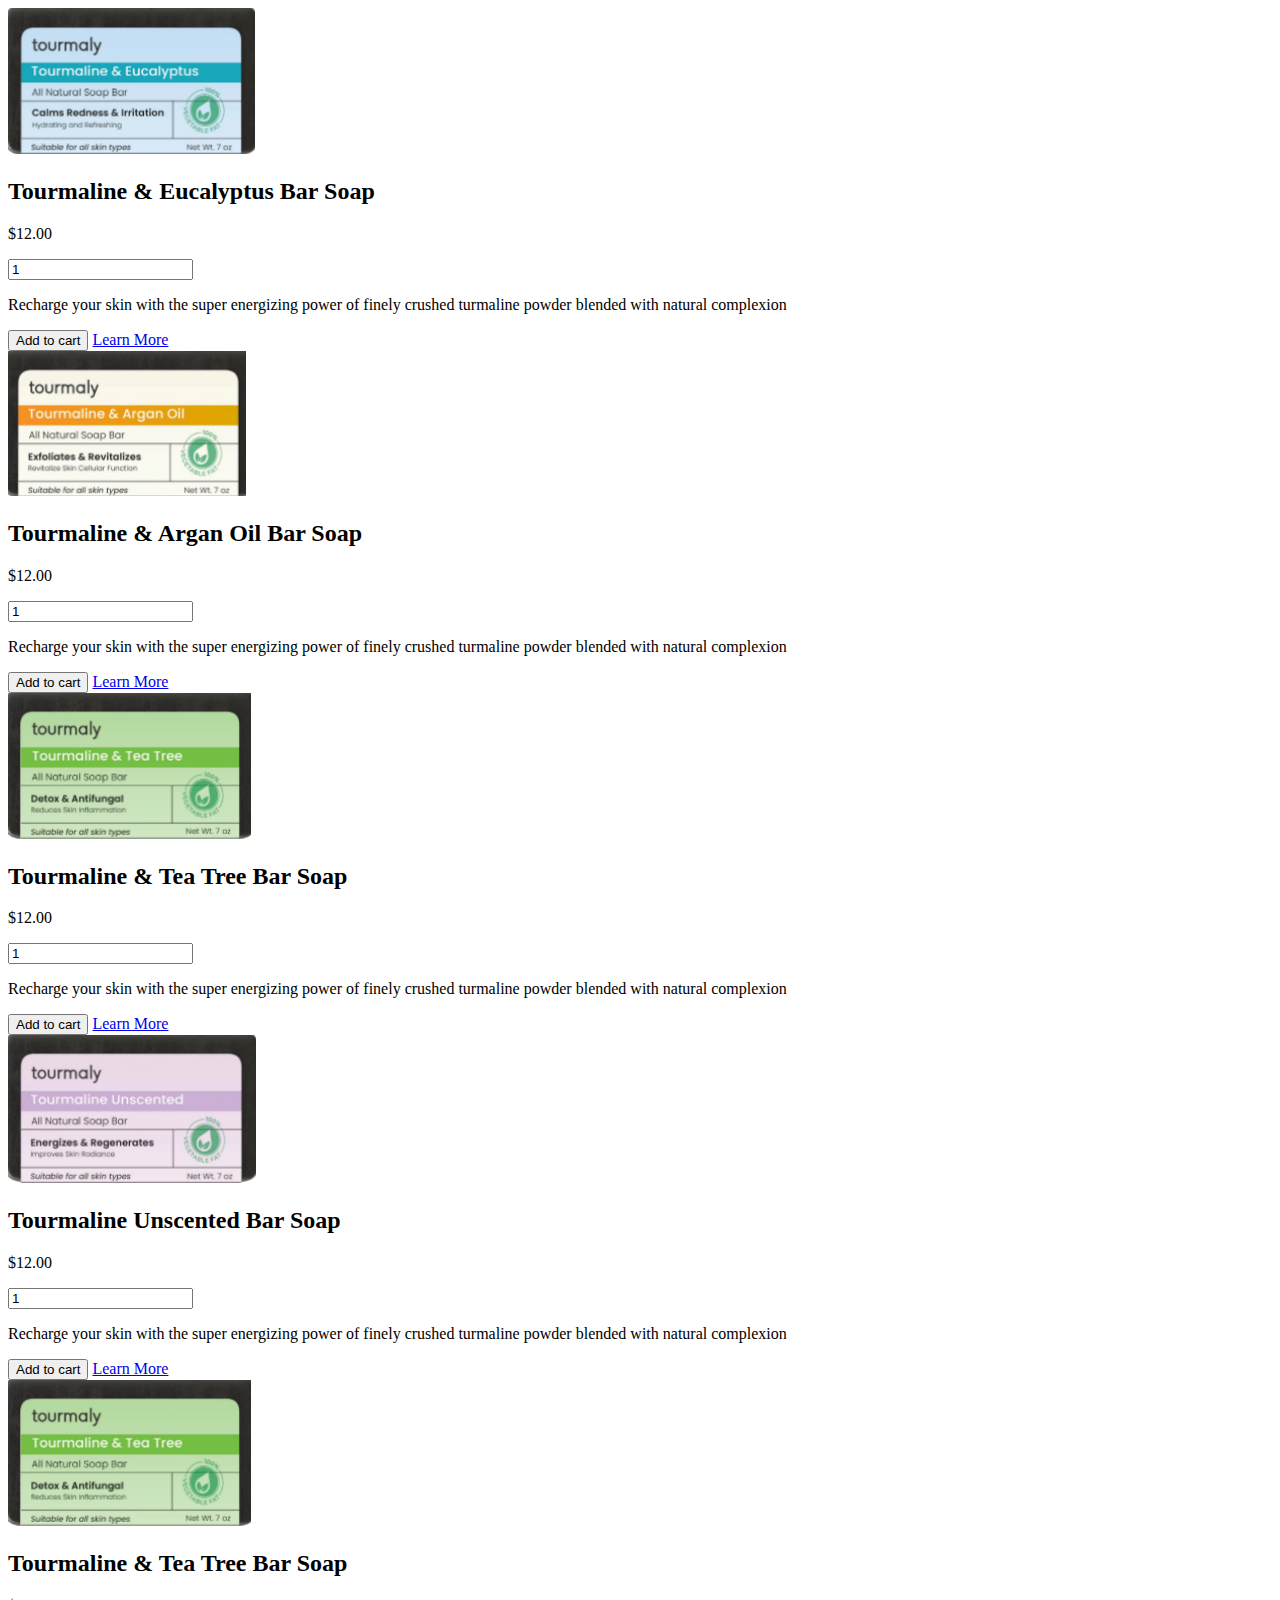
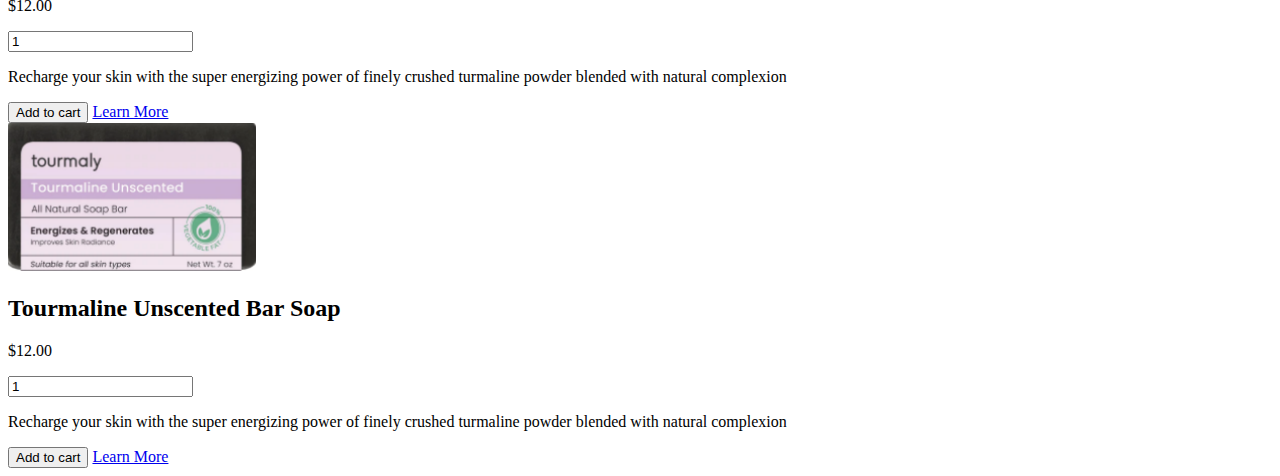
==== index.html @ 78ffc9b3 "First Commit" ====
<!DOCTYPE html>
<html lang="en">
<head>
    <meta charset="UTF-8">
    <meta name="viewport" content="width=device-width, initial-scale=1.0">
    <title>Dango Test</title>
    <!-- CSS -->
    <link href="./css/styles.css" rel="stylesheet" />
    <!-- GOOGLE FONTS -->
    <link rel="preconnect" href="https://fonts.googleapis.com">
</head>


<body>

    <div class="card">
        <img src="img/Tourmaline & Eucalyptus.png" alt="Tourmaline & Eucalyptus Bar Soap">
        <h2>Tourmaline & Eucalyptus Bar Soap</h2>
        <p>$12.00</p>
        <div class="quantity">
            <input type="number" value="1">
        </div>
        <p>Recharge your skin with the super energizing power of finely crushed turmaline powder blended with natural complexion</p>
        <button>Add to cart</button>
        <a href="#">Learn More</a>
    </div>

    <div class="card">
        <img src="img/Tourmaline & Argan Oil.png" alt="Tourmaline & Argan Oil Bar Soap">
        <h2>Tourmaline & Argan Oil Bar Soap</h2>
        <p>$12.00</p>
        <div class="quantity">
            <input type="number" value="1">
        </div>
        <p>Recharge your skin with the super energizing power of finely crushed turmaline powder blended with natural complexion</p>
        <button>Add to cart</button>
        <a href="#">Learn More</a>
    </div>

    <div class="card">
        <img src="img/Tourmaline & Tea Tree.png" alt="Tourmaline & Tea Tree Bar Soap">
        <h2>Tourmaline & Tea Tree Bar Soap</h2>
        <p>$12.00</p>
        <div class="quantity">
            <input type="number" value="1">
        </div>
        <p>Recharge your skin with the super energizing power of finely crushed turmaline powder blended with natural complexion</p>
        <button>Add to cart</button>
        <a href="#">Learn More</a>
    </div>

    <div class="card">
        <img src="img/Tourmaline Unscented.png" alt="Tourmaline Unscented Bar Soap">
        <h2>Tourmaline Unscented Bar Soap</h2>
        <p>$12.00</p>
        <div class="quantity">
            <input type="number" value="1">
        </div>
        <p>Recharge your skin with the super energizing power of finely crushed turmaline powder blended with natural complexion</p>
        <button>Add to cart</button>
        <a href="#">Learn More</a>
    </div>

    <div class="card">
        <img src="img/Tourmaline & Tea Tree.png" alt="Tourmaline & Tea Tree Bar Soap">
        <h2>Tourmaline & Tea Tree Bar Soap</h2>
        <p>$12.00</p>
        <div class="quantity">
            <input type="number" value="1">
        </div>
        <p>Recharge your skin with the super energizing power of finely crushed turmaline powder blended with natural complexion</p>
        <button>Add to cart</button>
        <a href="#">Learn More</a>
    </div>

    <div class="card">
        <img src="img/Tourmaline Unscented.png" alt="PTourmaline Unscented Bar Soap">
        <h2>Tourmaline Unscented Bar Soap</h2>
        <p>$12.00</p>
        <div class="quantity">
            <input type="number" value="1">
        </div>
        <p>Recharge your skin with the super energizing power of finely crushed turmaline powder blended with natural complexion</p>
        <button>Add to cart</button>
        <a href="#">Learn More</a>
    </div>



    
</body>
</html>
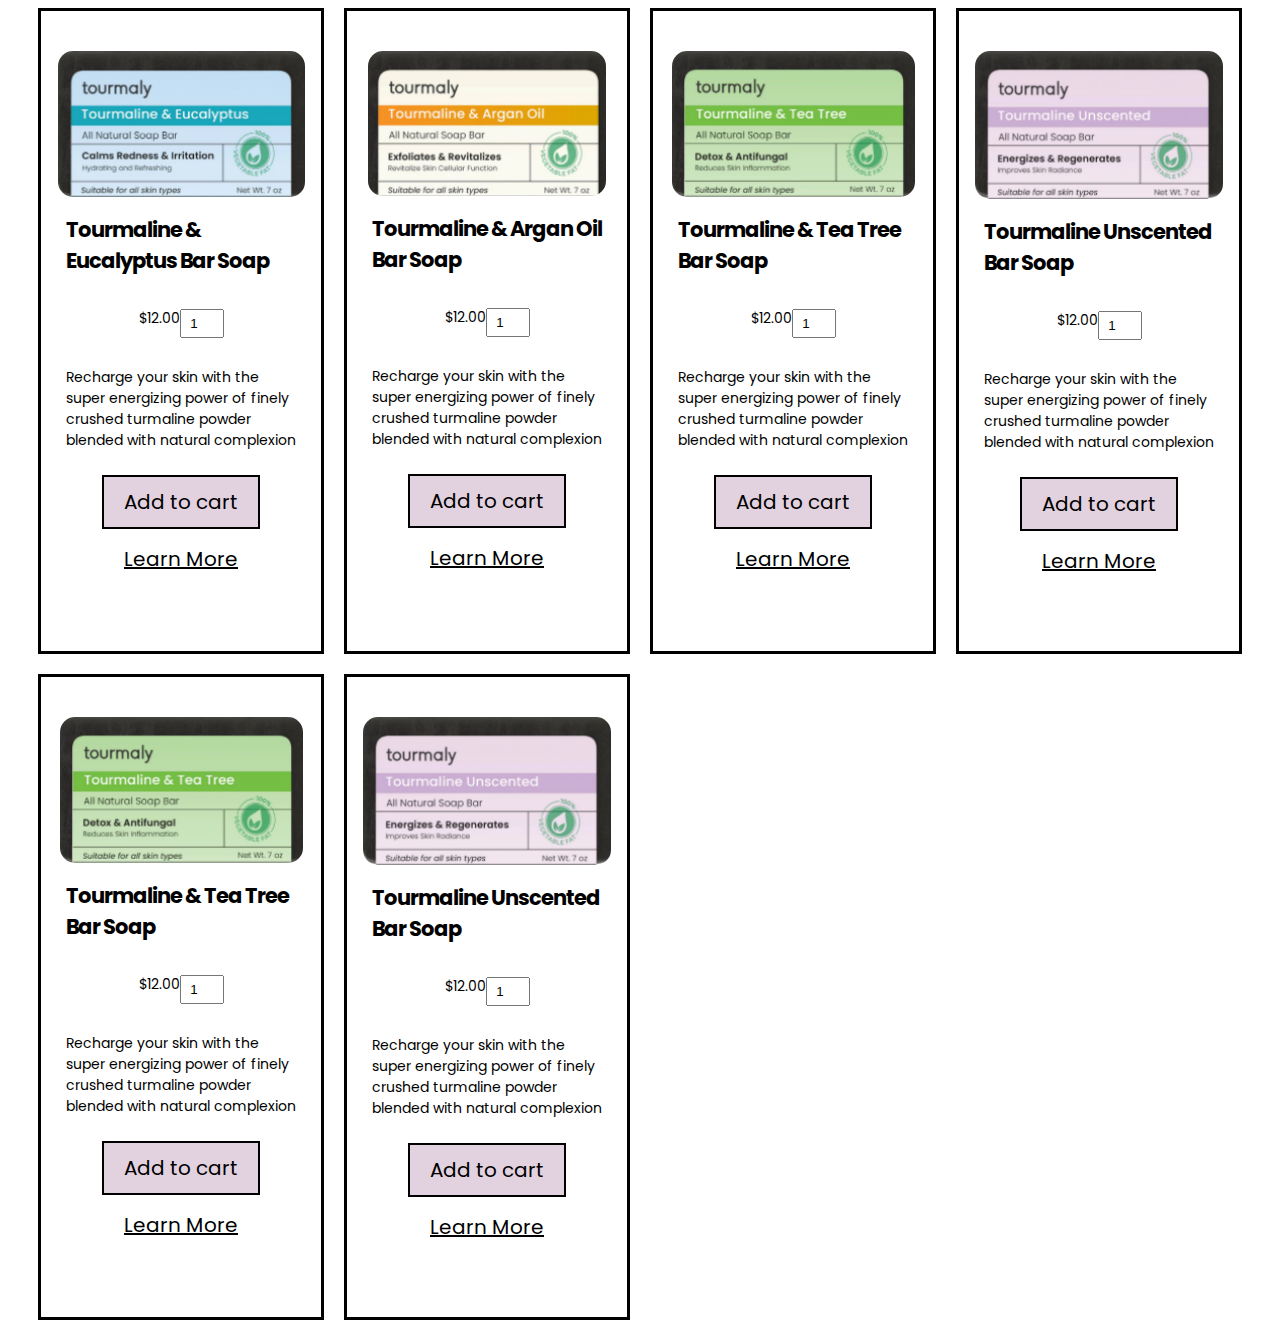
==== commit 207d9427: "agregado de css" ====
--- a/index.html
+++ b/index.html
@@ -1,5 +1,6 @@
 <!DOCTYPE html>
 <html lang="en">
+
 <head>
     <meta charset="UTF-8">
     <meta name="viewport" content="width=device-width, initial-scale=1.0">
@@ -8,85 +9,108 @@
     <link href="./css/styles.css" rel="stylesheet" />
     <!-- GOOGLE FONTS -->
     <link rel="preconnect" href="https://fonts.googleapis.com">
+    <link rel="preconnect" href="https://fonts.gstatic.com" crossorigin>
+    <link
+        href="https://fonts.googleapis.com/css2?family=Belanosima:wght@400;600&family=Poppins:ital,wght@0,200;0,300;0,700;1,400&family=Roboto:wght@300&family=Secular+One&display=swap"
+        rel="stylesheet">
 </head>
 
 
-<body>
+<body class="container">
 
-    <div class="card">
-        <img src="img/Tourmaline & Eucalyptus.png" alt="Tourmaline & Eucalyptus Bar Soap">
-        <h2>Tourmaline & Eucalyptus Bar Soap</h2>
-        <p>$12.00</p>
-        <div class="quantity">
-            <input type="number" value="1">
+    <div class="card-container">
+        <div class="card">
+            <img src="img/Tourmaline & Eucalyptus.png" alt="Tourmaline & Eucalyptus Bar Soap">
+            <h2>Tourmaline & Eucalyptus Bar Soap</h2>
+            <div class="price-and-quantity">
+                <p class="price">$12.00</p>
+                <div class="quantity">
+                    <input type="number" value="1">
+                </div>
+            </div>
+            <p>Recharge your skin with the super energizing power of finely crushed turmaline powder blended with
+                natural complexion</p>
+            <button>Add to cart</button>
+            <a href="#">Learn More</a>
         </div>
-        <p>Recharge your skin with the super energizing power of finely crushed turmaline powder blended with natural complexion</p>
-        <button>Add to cart</button>
-        <a href="#">Learn More</a>
-    </div>
 
-    <div class="card">
-        <img src="img/Tourmaline & Argan Oil.png" alt="Tourmaline & Argan Oil Bar Soap">
-        <h2>Tourmaline & Argan Oil Bar Soap</h2>
-        <p>$12.00</p>
-        <div class="quantity">
-            <input type="number" value="1">
+        <div class="card">
+            <img src="img/Tourmaline & Argan Oil.png" alt="Tourmaline & Argan Oil Bar Soap">
+            <h2>Tourmaline & Argan Oil Bar Soap</h2>
+            <div class="price-and-quantity">
+                <p>$12.00</p>
+                <div class="quantity">
+                    <input type="number" value="1">
+                </div>
+            </div>
+            <p>Recharge your skin with the super energizing power of finely crushed turmaline powder blended with
+                natural complexion</p>
+            <button>Add to cart</button>
+            <a href="#">Learn More</a>
         </div>
-        <p>Recharge your skin with the super energizing power of finely crushed turmaline powder blended with natural complexion</p>
-        <button>Add to cart</button>
-        <a href="#">Learn More</a>
-    </div>
 
-    <div class="card">
-        <img src="img/Tourmaline & Tea Tree.png" alt="Tourmaline & Tea Tree Bar Soap">
-        <h2>Tourmaline & Tea Tree Bar Soap</h2>
-        <p>$12.00</p>
-        <div class="quantity">
-            <input type="number" value="1">
+        <div class="card">
+            <img src="img/Tourmaline & Tea Tree.png" alt="Tourmaline & Tea Tree Bar Soap">
+            <h2>Tourmaline & Tea Tree Bar Soap</h2>
+            <div class="price-and-quantity">
+                <p>$12.00</p>
+                <div class="quantity">
+                    <input type="number" value="1">
+                </div>
+            </div>
+            <p>Recharge your skin with the super energizing power of finely crushed turmaline powder blended with
+                natural complexion</p>
+            <button>Add to cart</button>
+            <a href="#">Learn More</a>
         </div>
-        <p>Recharge your skin with the super energizing power of finely crushed turmaline powder blended with natural complexion</p>
-        <button>Add to cart</button>
-        <a href="#">Learn More</a>
-    </div>
 
-    <div class="card">
-        <img src="img/Tourmaline Unscented.png" alt="Tourmaline Unscented Bar Soap">
-        <h2>Tourmaline Unscented Bar Soap</h2>
-        <p>$12.00</p>
-        <div class="quantity">
-            <input type="number" value="1">
+        <div class="card">
+            <img src="img/Tourmaline Unscented.png" alt="Tourmaline Unscented Bar Soap">
+            <h2>Tourmaline Unscented Bar Soap</h2>
+            <div class="price-and-quantity">
+                <p>$12.00</p>
+                <div class="quantity">
+                    <input type="number" value="1">
+                </div>
+            </div>
+            <p>Recharge your skin with the super energizing power of finely crushed turmaline powder blended with
+                natural complexion</p>
+            <button>Add to cart</button>
+            <a href="#">Learn More</a>
         </div>
-        <p>Recharge your skin with the super energizing power of finely crushed turmaline powder blended with natural complexion</p>
-        <button>Add to cart</button>
-        <a href="#">Learn More</a>
-    </div>
 
-    <div class="card">
-        <img src="img/Tourmaline & Tea Tree.png" alt="Tourmaline & Tea Tree Bar Soap">
-        <h2>Tourmaline & Tea Tree Bar Soap</h2>
-        <p>$12.00</p>
-        <div class="quantity">
-            <input type="number" value="1">
+        <div class="card">
+            <img src="img/Tourmaline & Tea Tree.png" alt="Tourmaline & Tea Tree Bar Soap">
+            <h2>Tourmaline & Tea Tree Bar Soap</h2>
+            <div class="price-and-quantity">
+                <p>$12.00</p>
+                <div class="quantity">
+                    <input type="number" value="1">
+                </div>
+            </div>
+            <p>Recharge your skin with the super energizing power of finely crushed turmaline powder blended with
+                natural complexion</p>
+            <button>Add to cart</button>
+            <a href="#">Learn More</a>
         </div>
-        <p>Recharge your skin with the super energizing power of finely crushed turmaline powder blended with natural complexion</p>
-        <button>Add to cart</button>
-        <a href="#">Learn More</a>
-    </div>
 
-    <div class="card">
-        <img src="img/Tourmaline Unscented.png" alt="PTourmaline Unscented Bar Soap">
-        <h2>Tourmaline Unscented Bar Soap</h2>
-        <p>$12.00</p>
-        <div class="quantity">
-            <input type="number" value="1">
+        <div class="card">
+            <img src="img/Tourmaline Unscented.png" alt="PTourmaline Unscented Bar Soap">
+            <h2>Tourmaline Unscented Bar Soap</h2>
+            <div class="price-and-quantity">
+                <p>$12.00</p>
+                <div class="quantity">
+                    <input type="number" value="1">
+                </div>
+            </div>
+            <p>Recharge your skin with the super energizing power of finely crushed turmaline powder blended with
+                natural complexion</p>
+            <button>Add to cart</button>
+            <a href="#">Learn More</a>
         </div>
-        <p>Recharge your skin with the super energizing power of finely crushed turmaline powder blended with natural complexion</p>
-        <button>Add to cart</button>
-        <a href="#">Learn More</a>
     </div>
 
 
+</body>
 
-    
-</body>
 </html>--- a/css/styles.css
+++ b/css/styles.css
@@ -0,0 +1,70 @@
+.container {
+    display: grid;
+    place-items: center;
+}
+
+.card-container {
+    display: grid;
+    grid-template-columns: repeat(4, 1fr);
+    grid-gap: 20px;
+}
+
+.card {
+    display: flex;
+    flex-direction: column;
+    align-items: center;
+    text-align: left;
+    border: 3px solid black;
+    padding: 25px;
+    background-color: white;
+    width: 230px;
+    height: 590px;
+    font-family: 'Poppins', sans-serif;
+    font-size: 14px;
+}
+
+.card h2 {
+    letter-spacing: -1px
+}
+
+.card p {
+    padding-bottom: 10px;
+}
+
+.card .price-and-quantity {
+    display: flex;
+    justify-content: flex-start;
+    align-items: center;
+}
+
+.card .quantity input[type="number"] {
+    width: 30px; 
+    padding: 5px; 
+    text-align: center;
+}
+
+
+.card img {
+    border-radius: 15px;
+    margin-top: 15px;
+}
+
+
+button {
+    background-color: #e2d1df;
+    color: black;
+    border: 2px solid black;
+    padding: 10px 20px;
+    cursor: pointer;
+    display: block; 
+    margin: 0 auto;
+    font-size: 20px;
+    font-family: 'Poppins', sans-serif;
+}
+
+a {
+    color: black;
+    padding: 15px;
+    font-size: 20px;
+    font-family: 'Poppins', sans-serif;
+}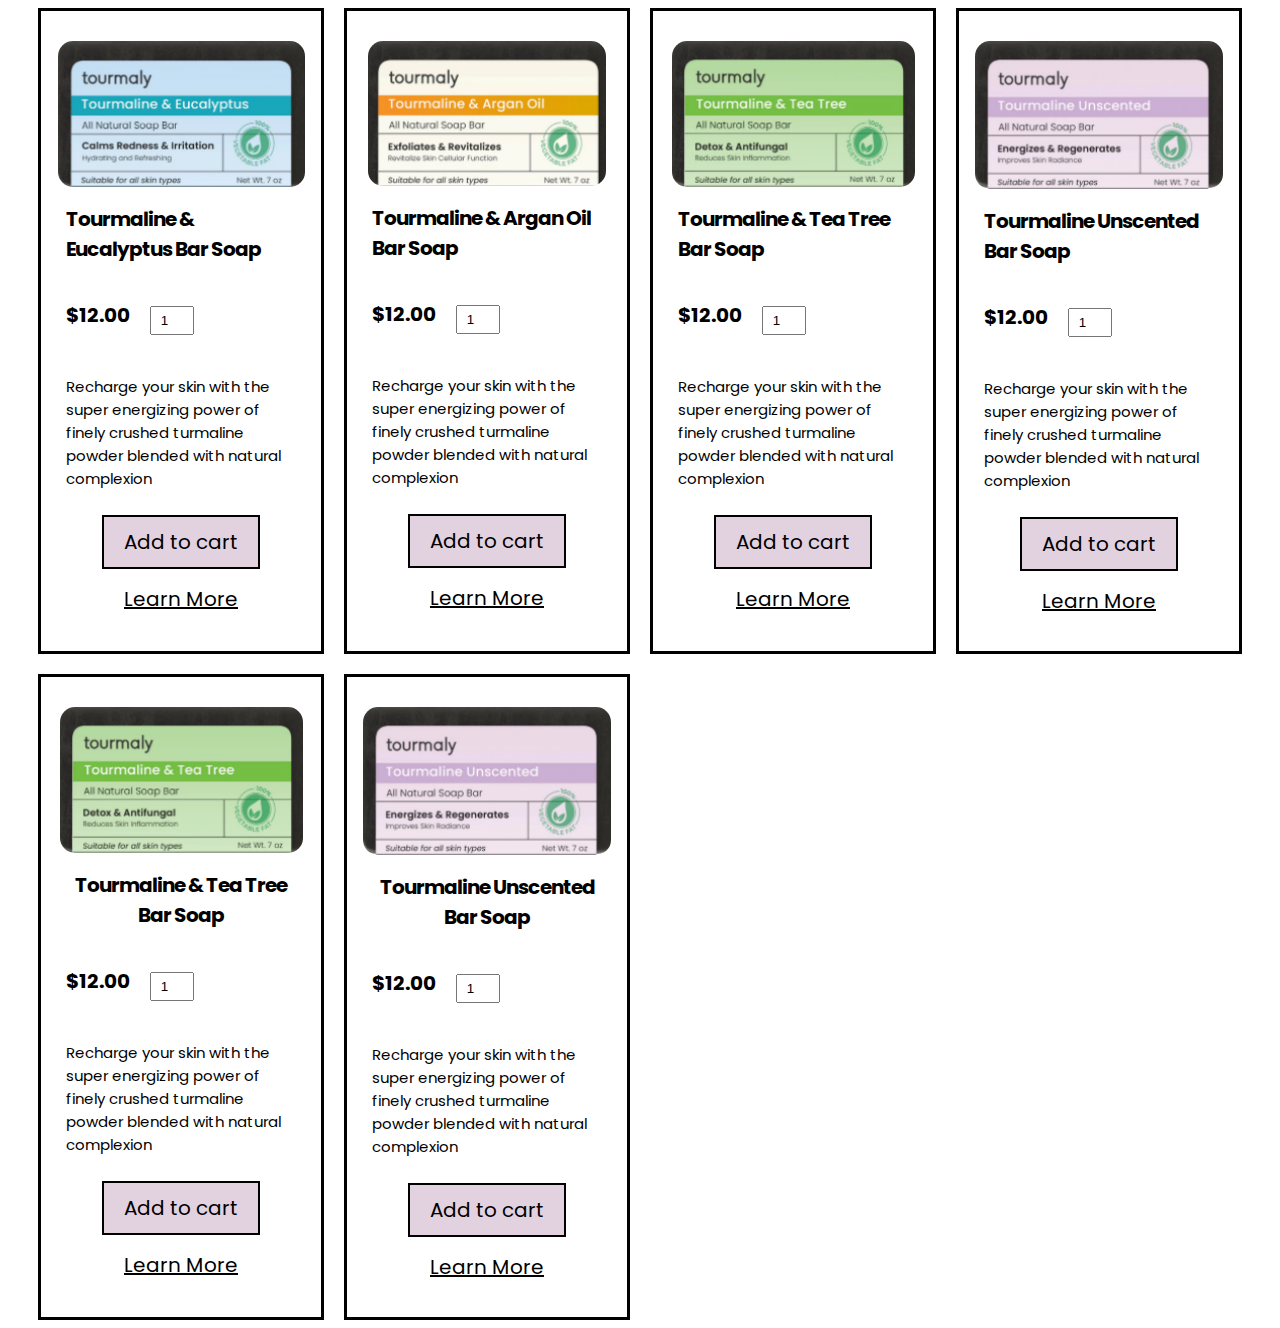
==== commit 95d08b3d: "finalizacion primera parte" ====
--- a/index.html
+++ b/index.html
@@ -23,7 +23,7 @@
             <img src="img/Tourmaline & Eucalyptus.png" alt="Tourmaline & Eucalyptus Bar Soap">
             <h2>Tourmaline & Eucalyptus Bar Soap</h2>
             <div class="price-and-quantity">
-                <p class="price">$12.00</p>
+                <p>$12.00</p>
                 <div class="quantity">
                     <input type="number" value="1">
                 </div>
@@ -81,7 +81,7 @@
 
         <div class="card">
             <img src="img/Tourmaline & Tea Tree.png" alt="Tourmaline & Tea Tree Bar Soap">
-            <h2>Tourmaline & Tea Tree Bar Soap</h2>
+            <h2 class="title">Tourmaline & Tea Tree Bar Soap</h2>
             <div class="price-and-quantity">
                 <p>$12.00</p>
                 <div class="quantity">
@@ -96,7 +96,7 @@
 
         <div class="card">
             <img src="img/Tourmaline Unscented.png" alt="PTourmaline Unscented Bar Soap">
-            <h2>Tourmaline Unscented Bar Soap</h2>
+            <h2 class="title">Tourmaline Unscented Bar Soap</h2>
             <div class="price-and-quantity">
                 <p>$12.00</p>
                 <div class="quantity">
--- a/css/styles.css
+++ b/css/styles.css
@@ -20,10 +20,11 @@
     width: 230px;
     height: 590px;
     font-family: 'Poppins', sans-serif;
-    font-size: 14px;
+    font-size: 15px;
 }
 
 .card h2 {
+    font-size: 20px;
     letter-spacing: -1px
 }
 
@@ -31,10 +32,17 @@
     padding-bottom: 10px;
 }
 
-.card .price-and-quantity {
+.price-and-quantity {
     display: flex;
-    justify-content: flex-start;
     align-items: center;
+    width: 100%;
+}
+
+.price-and-quantity > p {
+    margin-right: 20px;
+    font-family: 'Poppins', sans-serif;
+    font-size: 20px;
+    font-weight: bold;
 }
 
 .card .quantity input[type="number"] {
@@ -46,7 +54,7 @@
 
 .card img {
     border-radius: 15px;
-    margin-top: 15px;
+    margin-top: 5px
 }
 
 
@@ -67,4 +75,26 @@
     padding: 15px;
     font-size: 20px;
     font-family: 'Poppins', sans-serif;
+}
+
+.title {
+    text-align: center;
+}
+
+/* RESPONSIVE DESIGN  */
+
+@media screen and (max-width: 768px) {
+    .card-container {
+        grid-template-columns: repeat(2, 1fr);
+    }
+}
+
+@media screen and (max-width: 480px) {
+    .card-container {
+        grid-template-columns: repeat(1, 1fr);
+    }
+
+    .card {
+        width: 100%; 
+    }
 }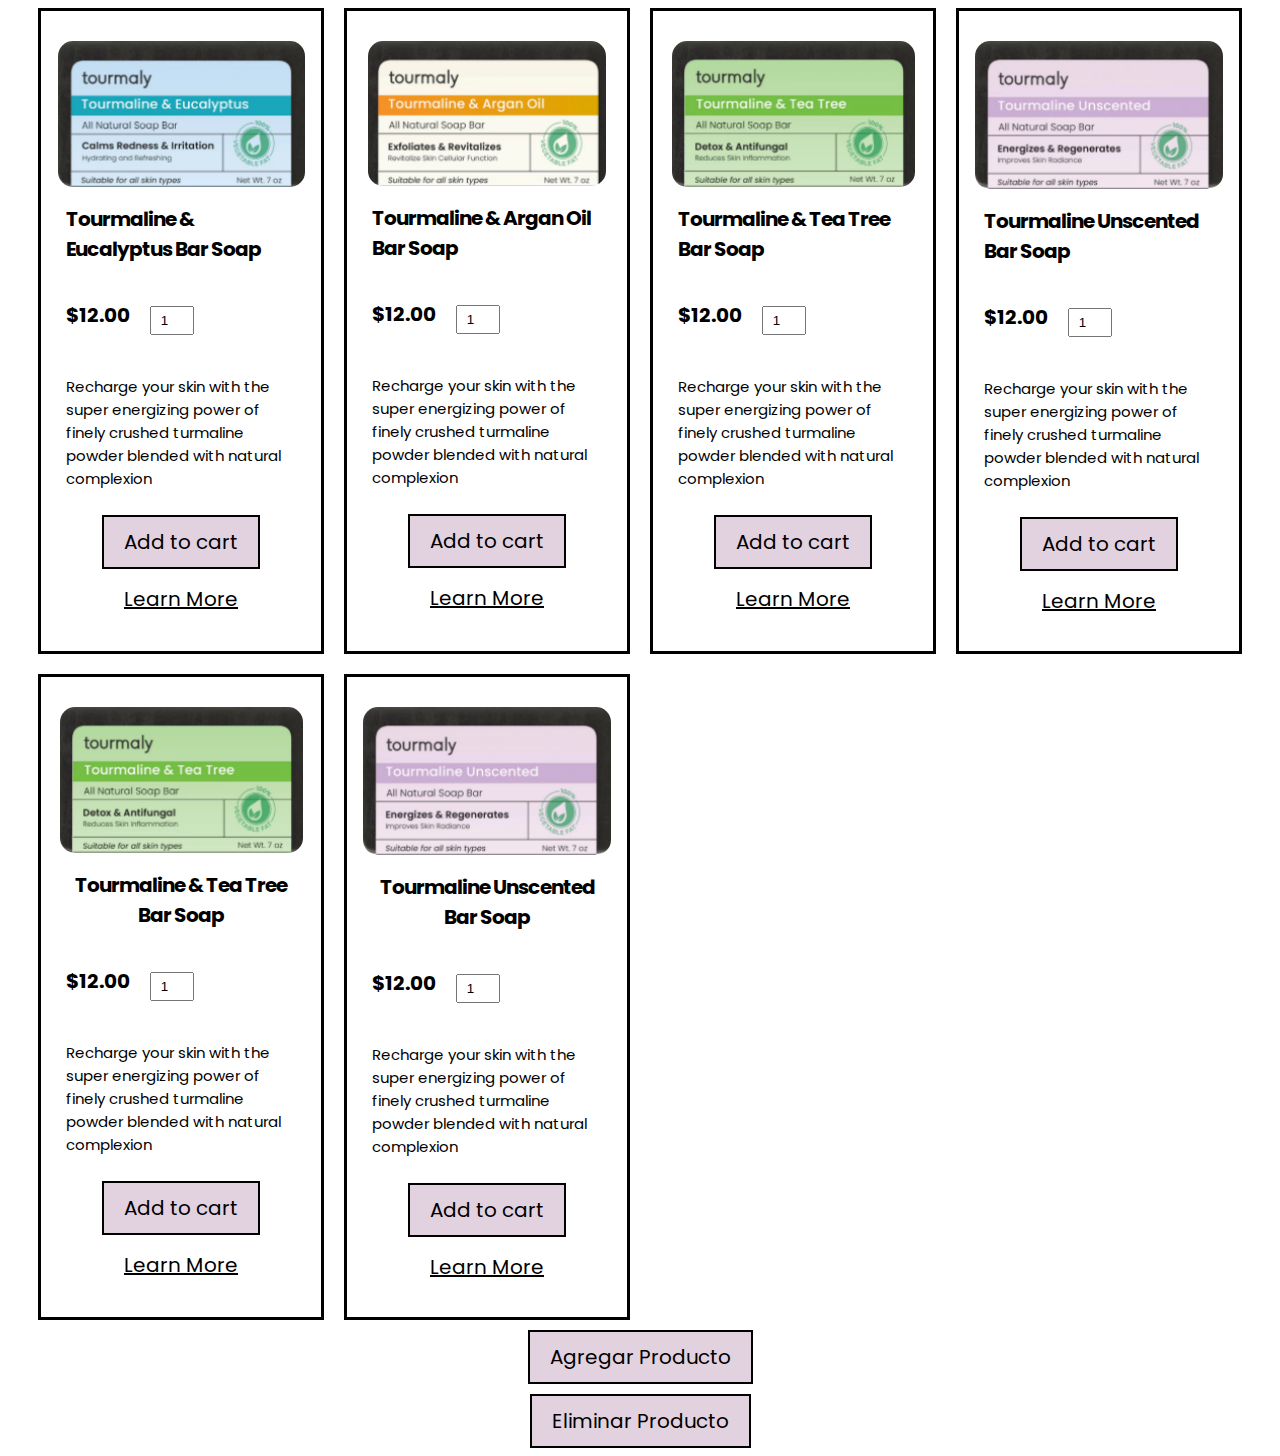
==== commit 1b0ec7ad: "correcciones finales" ====
--- a/index.html
+++ b/index.html
@@ -10,9 +10,8 @@
     <!-- GOOGLE FONTS -->
     <link rel="preconnect" href="https://fonts.googleapis.com">
     <link rel="preconnect" href="https://fonts.gstatic.com" crossorigin>
-    <link
-        href="https://fonts.googleapis.com/css2?family=Belanosima:wght@400;600&family=Poppins:ital,wght@0,200;0,300;0,700;1,400&family=Roboto:wght@300&family=Secular+One&display=swap"
-        rel="stylesheet">
+    <link href="https://fonts.googleapis.com/css2?family=Belanosima:wght@400;600&family=Poppins:ital,wght@0,200;0,300;0,700;1,400&family=Roboto:wght@300&family=Secular+One&display=swap" rel="stylesheet">
+   <script src="index.js"></script>
 </head>
 
 
@@ -110,6 +109,9 @@
         </div>
     </div>
 
+    <button id="addProductButton">Agregar Producto</button>
+    <button id="removeProductButton">Eliminar Producto</button>
+
 
 </body>
 
--- a/css/styles.css
+++ b/css/styles.css
@@ -81,6 +81,10 @@
     text-align: center;
 }
 
+#addProductButton {
+    margin: 10px;
+}
+
 /* RESPONSIVE DESIGN  */
 
 @media screen and (max-width: 768px) {
